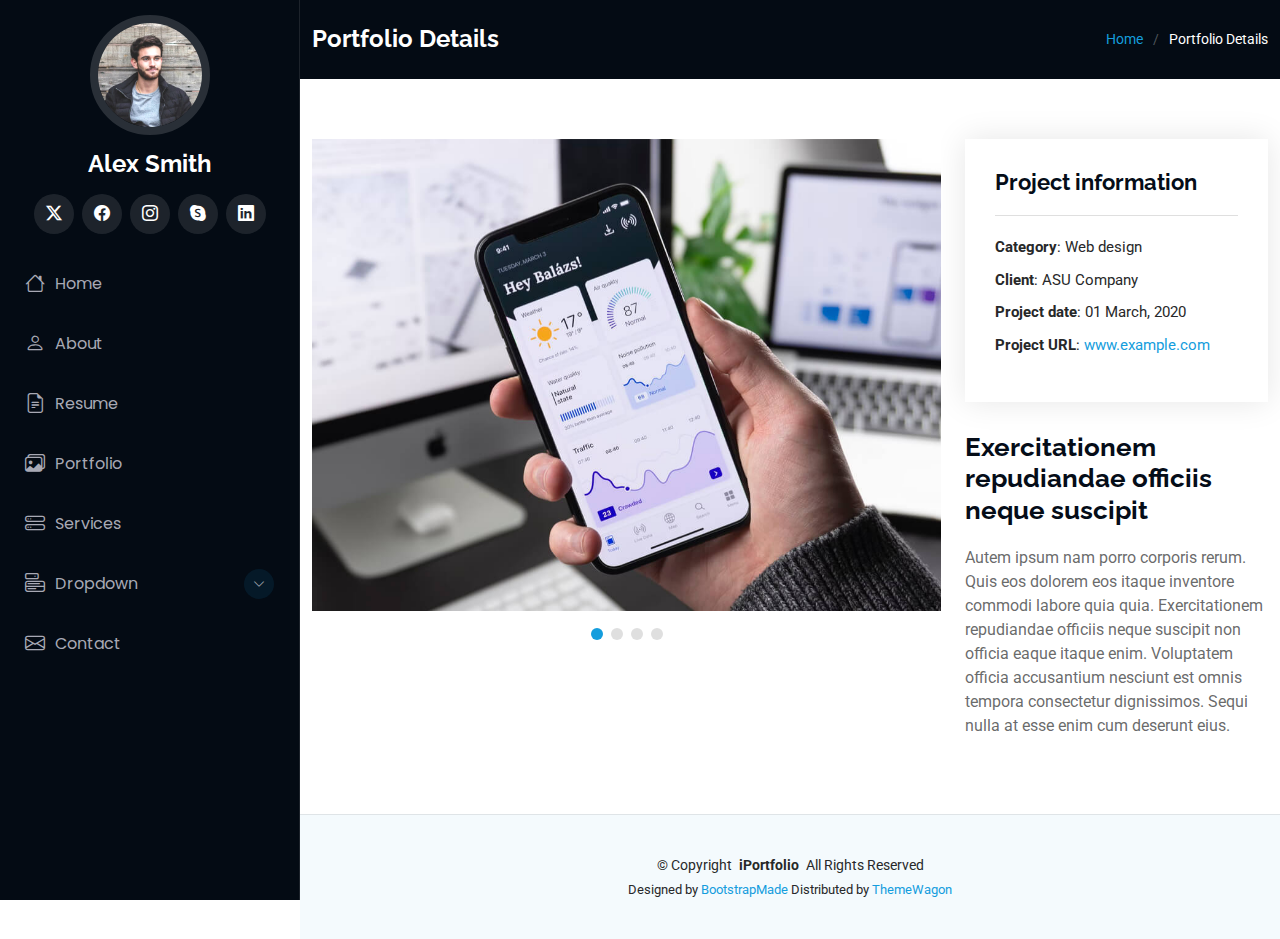
==== portfolio-details.html @ 2b2294ef "Webiste template" ====
<!DOCTYPE html>
<html lang="en">

<head>
  <meta charset="utf-8">
  <meta content="width=device-width, initial-scale=1.0" name="viewport">
  <title>Portfolio Details - iPortfolio Bootstrap Template</title>
  <meta content="" name="description">
  <meta content="" name="keywords">

  <!-- Favicons -->
  <link href="assets/img/favicon.png" rel="icon">
  <link href="assets/img/apple-touch-icon.png" rel="apple-touch-icon">

  <!-- Fonts -->
  <link href="https://fonts.googleapis.com" rel="preconnect">
  <link href="https://fonts.gstatic.com" rel="preconnect" crossorigin>
  <link href="https://fonts.googleapis.com/css2?family=Roboto:ital,wght@0,100;0,300;0,400;0,500;0,700;0,900;1,100;1,300;1,400;1,500;1,700;1,900&family=Poppins:ital,wght@0,100;0,200;0,300;0,400;0,500;0,600;0,700;0,800;0,900;1,100;1,200;1,300;1,400;1,500;1,600;1,700;1,800;1,900&family=Raleway:ital,wght@0,100;0,200;0,300;0,400;0,500;0,600;0,700;0,800;0,900;1,100;1,200;1,300;1,400;1,500;1,600;1,700;1,800;1,900&display=swap" rel="stylesheet">

  <!-- Vendor CSS Files -->
  <link href="assets/vendor/bootstrap/css/bootstrap.min.css" rel="stylesheet">
  <link href="assets/vendor/bootstrap-icons/bootstrap-icons.css" rel="stylesheet">
  <link href="assets/vendor/aos/aos.css" rel="stylesheet">
  <link href="assets/vendor/glightbox/css/glightbox.min.css" rel="stylesheet">
  <link href="assets/vendor/swiper/swiper-bundle.min.css" rel="stylesheet">

  <!-- Main CSS File -->
  <link href="assets/css/main.css" rel="stylesheet">

  <!-- =======================================================
  * Template Name: iPortfolio
  * Template URL: https://bootstrapmade.com/iportfolio-bootstrap-portfolio-websites-template/
  * Updated: Jun 29 2024 with Bootstrap v5.3.3
  * Author: BootstrapMade.com
  * License: https://bootstrapmade.com/license/
  ======================================================== -->
</head>

<body class="portfolio-details-page">

  <header id="header" class="header dark-background d-flex flex-column">
    <i class="header-toggle d-xl-none bi bi-list"></i>

    <div class="profile-img">
      <img src="assets/img/my-profile-img.jpg" alt="" class="img-fluid rounded-circle">
    </div>

    <a href="index.html" class="logo d-flex align-items-center justify-content-center">
      <!-- Uncomment the line below if you also wish to use an image logo -->
      <!-- <img src="assets/img/logo.png" alt=""> -->
      <h1 class="sitename">Alex Smith</h1>
    </a>

    <div class="social-links text-center">
      <a href="#" class="twitter"><i class="bi bi-twitter-x"></i></a>
      <a href="#" class="facebook"><i class="bi bi-facebook"></i></a>
      <a href="#" class="instagram"><i class="bi bi-instagram"></i></a>
      <a href="#" class="google-plus"><i class="bi bi-skype"></i></a>
      <a href="#" class="linkedin"><i class="bi bi-linkedin"></i></a>
    </div>

    <nav id="navmenu" class="navmenu">
      <ul>
        <li><a href="#hero"><i class="bi bi-house navicon"></i>Home</a></li>
        <li><a href="#about"><i class="bi bi-person navicon"></i> About</a></li>
        <li><a href="#resume"><i class="bi bi-file-earmark-text navicon"></i> Resume</a></li>
        <li><a href="#portfolio"><i class="bi bi-images navicon"></i> Portfolio</a></li>
        <li><a href="#services"><i class="bi bi-hdd-stack navicon"></i> Services</a></li>
        <li class="dropdown"><a href="#"><i class="bi bi-menu-button navicon"></i> <span>Dropdown</span> <i class="bi bi-chevron-down toggle-dropdown"></i></a>
          <ul>
            <li><a href="#">Dropdown 1</a></li>
            <li class="dropdown"><a href="#"><span>Deep Dropdown</span> <i class="bi bi-chevron-down toggle-dropdown"></i></a>
              <ul>
                <li><a href="#">Deep Dropdown 1</a></li>
                <li><a href="#">Deep Dropdown 2</a></li>
                <li><a href="#">Deep Dropdown 3</a></li>
                <li><a href="#">Deep Dropdown 4</a></li>
                <li><a href="#">Deep Dropdown 5</a></li>
              </ul>
            </li>
            <li><a href="#">Dropdown 2</a></li>
            <li><a href="#">Dropdown 3</a></li>
            <li><a href="#">Dropdown 4</a></li>
          </ul>
        </li>
        <li><a href="#contact"><i class="bi bi-envelope navicon"></i> Contact</a></li>
      </ul>
    </nav>

  </header>

  <main class="main">

    <!-- Page Title -->
    <div class="page-title dark-background">
      <div class="container d-lg-flex justify-content-between align-items-center">
        <h1 class="mb-2 mb-lg-0">Portfolio Details</h1>
        <nav class="breadcrumbs">
          <ol>
            <li><a href="index.html">Home</a></li>
            <li class="current">Portfolio Details</li>
          </ol>
        </nav>
      </div>
    </div><!-- End Page Title -->

    <!-- Portfolio Details Section -->
    <section id="portfolio-details" class="portfolio-details section">

      <div class="container" data-aos="fade-up" data-aos-delay="100">

        <div class="row gy-4">

          <div class="col-lg-8">
            <div class="portfolio-details-slider swiper init-swiper">

              <script type="application/json" class="swiper-config">
                {
                  "loop": true,
                  "speed": 600,
                  "autoplay": {
                    "delay": 5000
                  },
                  "slidesPerView": "auto",
                  "pagination": {
                    "el": ".swiper-pagination",
                    "type": "bullets",
                    "clickable": true
                  }
                }
              </script>

              <div class="swiper-wrapper align-items-center">

                <div class="swiper-slide">
                  <img src="assets/img/portfolio/app-1.jpg" alt="">
                </div>

                <div class="swiper-slide">
                  <img src="assets/img/portfolio/product-1.jpg" alt="">
                </div>

                <div class="swiper-slide">
                  <img src="assets/img/portfolio/branding-1.jpg" alt="">
                </div>

                <div class="swiper-slide">
                  <img src="assets/img/portfolio/books-1.jpg" alt="">
                </div>

              </div>
              <div class="swiper-pagination"></div>
            </div>
          </div>

          <div class="col-lg-4">
            <div class="portfolio-info" data-aos="fade-up" data-aos-delay="200">
              <h3>Project information</h3>
              <ul>
                <li><strong>Category</strong>: Web design</li>
                <li><strong>Client</strong>: ASU Company</li>
                <li><strong>Project date</strong>: 01 March, 2020</li>
                <li><strong>Project URL</strong>: <a href="#">www.example.com</a></li>
              </ul>
            </div>
            <div class="portfolio-description" data-aos="fade-up" data-aos-delay="300">
              <h2>Exercitationem repudiandae officiis neque suscipit</h2>
              <p>
                Autem ipsum nam porro corporis rerum. Quis eos dolorem eos itaque inventore commodi labore quia quia. Exercitationem repudiandae officiis neque suscipit non officia eaque itaque enim. Voluptatem officia accusantium nesciunt est omnis tempora consectetur dignissimos. Sequi nulla at esse enim cum deserunt eius.
              </p>
            </div>
          </div>

        </div>

      </div>

    </section><!-- /Portfolio Details Section -->

  </main>

  <footer id="footer" class="footer position-relative light-background">

    <div class="container">
      <div class="copyright text-center ">
        <p>© <span>Copyright</span> <strong class="px-1 sitename">iPortfolio</strong> <span>All Rights Reserved</span></p>
      </div>
      <div class="credits">
        <!-- All the links in the footer should remain intact. -->
        <!-- You can delete the links only if you've purchased the pro version. -->
        <!-- Licensing information: https://bootstrapmade.com/license/ -->
        <!-- Purchase the pro version with working PHP/AJAX contact form: [buy-url] -->
        Designed by <a href="https://bootstrapmade.com/">BootstrapMade</a> Distributed by <a href="https://themewagon.com">ThemeWagon</a>
      </div>
    </div>

  </footer>

  <!-- Scroll Top -->
  <a href="#" id="scroll-top" class="scroll-top d-flex align-items-center justify-content-center"><i class="bi bi-arrow-up-short"></i></a>

  <!-- Preloader -->
  <div id="preloader"></div>

  <!-- Vendor JS Files -->
  <script src="assets/vendor/bootstrap/js/bootstrap.bundle.min.js"></script>
  <script src="assets/vendor/php-email-form/validate.js"></script>
  <script src="assets/vendor/aos/aos.js"></script>
  <script src="assets/vendor/typed.js/typed.umd.js"></script>
  <script src="assets/vendor/purecounter/purecounter_vanilla.js"></script>
  <script src="assets/vendor/waypoints/noframework.waypoints.js"></script>
  <script src="assets/vendor/glightbox/js/glightbox.min.js"></script>
  <script src="assets/vendor/imagesloaded/imagesloaded.pkgd.min.js"></script>
  <script src="assets/vendor/isotope-layout/isotope.pkgd.min.js"></script>
  <script src="assets/vendor/swiper/swiper-bundle.min.js"></script>

  <!-- Main JS File -->
  <script src="assets/js/main.js"></script>

</body>

</html>
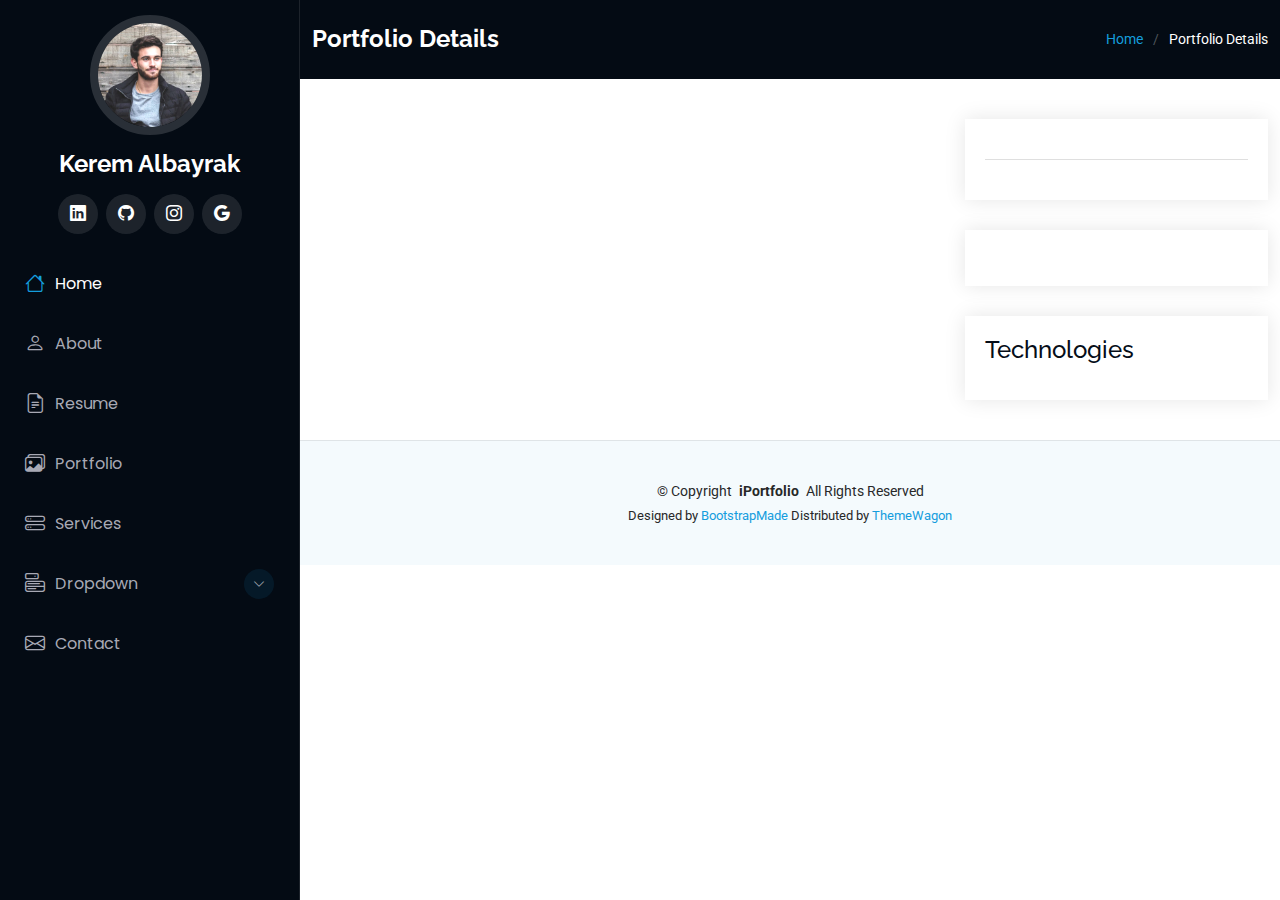
==== commit a3a9fed4: "Implement dynamic portfolio details fetching and update project data structure" ====
--- a/portfolio-details.html
+++ b/portfolio-details.html
@@ -1,222 +1,208 @@
 <!DOCTYPE html>
 <html lang="en">
-
-<head>
-  <meta charset="utf-8">
-  <meta content="width=device-width, initial-scale=1.0" name="viewport">
-  <title>Portfolio Details - iPortfolio Bootstrap Template</title>
-  <meta content="" name="description">
-  <meta content="" name="keywords">
-
-  <!-- Favicons -->
-  <link href="assets/img/favicon.png" rel="icon">
-  <link href="assets/img/apple-touch-icon.png" rel="apple-touch-icon">
-
-  <!-- Fonts -->
-  <link href="https://fonts.googleapis.com" rel="preconnect">
-  <link href="https://fonts.gstatic.com" rel="preconnect" crossorigin>
-  <link href="https://fonts.googleapis.com/css2?family=Roboto:ital,wght@0,100;0,300;0,400;0,500;0,700;0,900;1,100;1,300;1,400;1,500;1,700;1,900&family=Poppins:ital,wght@0,100;0,200;0,300;0,400;0,500;0,600;0,700;0,800;0,900;1,100;1,200;1,300;1,400;1,500;1,600;1,700;1,800;1,900&family=Raleway:ital,wght@0,100;0,200;0,300;0,400;0,500;0,600;0,700;0,800;0,900;1,100;1,200;1,300;1,400;1,500;1,600;1,700;1,800;1,900&display=swap" rel="stylesheet">
-
-  <!-- Vendor CSS Files -->
-  <link href="assets/vendor/bootstrap/css/bootstrap.min.css" rel="stylesheet">
-  <link href="assets/vendor/bootstrap-icons/bootstrap-icons.css" rel="stylesheet">
-  <link href="assets/vendor/aos/aos.css" rel="stylesheet">
-  <link href="assets/vendor/glightbox/css/glightbox.min.css" rel="stylesheet">
-  <link href="assets/vendor/swiper/swiper-bundle.min.css" rel="stylesheet">
-
-  <!-- Main CSS File -->
-  <link href="assets/css/main.css" rel="stylesheet">
-
-  <!-- =======================================================
+  <head>
+    <meta charset="utf-8" />
+    <meta content="width=device-width, initial-scale=1.0" name="viewport" />
+    <title>Portfolio Details - iPortfolio Bootstrap Template</title>
+    <meta content="" name="description" />
+    <meta content="" name="keywords" />
+
+    <!-- Favicons -->
+    <link href="assets/img/favicon.png" rel="icon" />
+    <link href="assets/img/apple-touch-icon.png" rel="apple-touch-icon" />
+
+    <!-- Fonts -->
+    <link href="https://fonts.googleapis.com" rel="preconnect" />
+    <link href="https://fonts.gstatic.com" rel="preconnect" crossorigin />
+    <link
+      href="https://fonts.googleapis.com/css2?family=Roboto:ital,wght@0,100;0,300;0,400;0,500;0,700;0,900;1,100;1,300;1,400;1,500;1,700;1,900&family=Poppins:ital,wght@0,100;0,200;0,300;0,400;0,500;0,600;0,700;0,800;0,900;1,100;1,200;1,300;1,400;1,500;1,600;1,700;1,800;1,900&family=Raleway:ital,wght@0,100;0,200;0,300;0,400;0,500;0,600;0,700;0,800;0,900;1,100;1,200;1,300;1,400;1,500;1,600;1,700;1,800;1,900&display=swap"
+      rel="stylesheet"
+    />
+
+    <!-- Vendor CSS Files -->
+    <link href="assets/vendor/bootstrap/css/bootstrap.min.css" rel="stylesheet" />
+    <link href="assets/vendor/bootstrap-icons/bootstrap-icons.css" rel="stylesheet" />
+    <link href="assets/vendor/aos/aos.css" rel="stylesheet" />
+    <link href="assets/vendor/glightbox/css/glightbox.min.css" rel="stylesheet" />
+    <link href="assets/vendor/swiper/swiper-bundle.min.css" rel="stylesheet" />
+
+    <!-- Main CSS File -->
+    <link href="assets/css/main.css" rel="stylesheet" />
+
+    <!-- =======================================================
   * Template Name: iPortfolio
   * Template URL: https://bootstrapmade.com/iportfolio-bootstrap-portfolio-websites-template/
   * Updated: Jun 29 2024 with Bootstrap v5.3.3
   * Author: BootstrapMade.com
   * License: https://bootstrapmade.com/license/
   ======================================================== -->
-</head>
-
-<body class="portfolio-details-page">
-
-  <header id="header" class="header dark-background d-flex flex-column">
-    <i class="header-toggle d-xl-none bi bi-list"></i>
-
-    <div class="profile-img">
-      <img src="assets/img/my-profile-img.jpg" alt="" class="img-fluid rounded-circle">
-    </div>
-
-    <a href="index.html" class="logo d-flex align-items-center justify-content-center">
-      <!-- Uncomment the line below if you also wish to use an image logo -->
-      <!-- <img src="assets/img/logo.png" alt=""> -->
-      <h1 class="sitename">Alex Smith</h1>
-    </a>
-
-    <div class="social-links text-center">
-      <a href="#" class="twitter"><i class="bi bi-twitter-x"></i></a>
-      <a href="#" class="facebook"><i class="bi bi-facebook"></i></a>
-      <a href="#" class="instagram"><i class="bi bi-instagram"></i></a>
-      <a href="#" class="google-plus"><i class="bi bi-skype"></i></a>
-      <a href="#" class="linkedin"><i class="bi bi-linkedin"></i></a>
-    </div>
-
-    <nav id="navmenu" class="navmenu">
-      <ul>
-        <li><a href="#hero"><i class="bi bi-house navicon"></i>Home</a></li>
-        <li><a href="#about"><i class="bi bi-person navicon"></i> About</a></li>
-        <li><a href="#resume"><i class="bi bi-file-earmark-text navicon"></i> Resume</a></li>
-        <li><a href="#portfolio"><i class="bi bi-images navicon"></i> Portfolio</a></li>
-        <li><a href="#services"><i class="bi bi-hdd-stack navicon"></i> Services</a></li>
-        <li class="dropdown"><a href="#"><i class="bi bi-menu-button navicon"></i> <span>Dropdown</span> <i class="bi bi-chevron-down toggle-dropdown"></i></a>
-          <ul>
-            <li><a href="#">Dropdown 1</a></li>
-            <li class="dropdown"><a href="#"><span>Deep Dropdown</span> <i class="bi bi-chevron-down toggle-dropdown"></i></a>
-              <ul>
-                <li><a href="#">Deep Dropdown 1</a></li>
-                <li><a href="#">Deep Dropdown 2</a></li>
-                <li><a href="#">Deep Dropdown 3</a></li>
-                <li><a href="#">Deep Dropdown 4</a></li>
-                <li><a href="#">Deep Dropdown 5</a></li>
-              </ul>
-            </li>
-            <li><a href="#">Dropdown 2</a></li>
-            <li><a href="#">Dropdown 3</a></li>
-            <li><a href="#">Dropdown 4</a></li>
-          </ul>
-        </li>
-        <li><a href="#contact"><i class="bi bi-envelope navicon"></i> Contact</a></li>
-      </ul>
-    </nav>
-
-  </header>
-
-  <main class="main">
-
-    <!-- Page Title -->
-    <div class="page-title dark-background">
-      <div class="container d-lg-flex justify-content-between align-items-center">
-        <h1 class="mb-2 mb-lg-0">Portfolio Details</h1>
-        <nav class="breadcrumbs">
-          <ol>
-            <li><a href="index.html">Home</a></li>
-            <li class="current">Portfolio Details</li>
-          </ol>
-        </nav>
-      </div>
-    </div><!-- End Page Title -->
-
-    <!-- Portfolio Details Section -->
-    <section id="portfolio-details" class="portfolio-details section">
-
-      <div class="container" data-aos="fade-up" data-aos-delay="100">
-
-        <div class="row gy-4">
-
-          <div class="col-lg-8">
-            <div class="portfolio-details-slider swiper init-swiper">
-
-              <script type="application/json" class="swiper-config">
-                {
-                  "loop": true,
-                  "speed": 600,
-                  "autoplay": {
-                    "delay": 5000
-                  },
-                  "slidesPerView": "auto",
-                  "pagination": {
-                    "el": ".swiper-pagination",
-                    "type": "bullets",
-                    "clickable": true
+  </head>
+
+  <body class="portfolio-details-page">
+    <header id="header" class="header dark-background d-flex flex-column">
+      <i class="header-toggle d-xl-none bi bi-list"></i>
+
+      <div class="profile-img">
+        <img src="assets/img/my-profile-img.jpg" alt="" class="img-fluid rounded-circle" />
+      </div>
+
+      <a href="index.html" class="logo d-flex align-items-center justify-content-center">
+        <!-- Uncomment the line below if you also wish to use an image logo -->
+        <!-- <img src="assets/img/logo.png" alt=""> -->
+        <h1 class="sitename">Kerem Albayrak</h1>
+      </a>
+
+      <div class="social-links text-center">
+        <a href="https://www.linkedin.com/kerem-albayrak-me/" class="linkedin"><i class="bi bi-linkedin"></i></a>
+        <a href="https://www.github.com/kerem-alba" class="github"><i class="bi bi-github"></i></a>
+        <a href="https://www.instagram.com/keremasdfghjk/" class="instagram"><i class="bi bi-instagram"></i></a>
+        <a href="mailto:c.kerem.albayrak@gmail.com" class="gmail"><i class="bi bi-google"></i></a>
+      </div>
+
+      <nav id="navmenu" class="navmenu">
+        <ul>
+          <li>
+            <a href="index.html#hero" class="active"><i class="bi bi-house navicon"></i>Home</a>
+          </li>
+          <li>
+            <a href="index.html#about"><i class="bi bi-person navicon"></i> About</a>
+          </li>
+          <li>
+            <a href="index.html#resume"><i class="bi bi-file-earmark-text navicon"></i> Resume</a>
+          </li>
+          <li>
+            <a href="index.html#portfolio"><i class="bi bi-images navicon"></i> Portfolio</a>
+          </li>
+          <li>
+            <a href="index.html#services"><i class="bi bi-hdd-stack navicon"></i> Services</a>
+          </li>
+          <li class="dropdown">
+            <a href="#"><i class="bi bi-menu-button navicon"></i> <span>Dropdown</span> <i class="bi bi-chevron-down toggle-dropdown"></i></a>
+            <ul>
+              <li><a href="#">Dropdown 1</a></li>
+              <li class="dropdown">
+                <a href="#"><span>Deep Dropdown</span> <i class="bi bi-chevron-down toggle-dropdown"></i></a>
+                <ul>
+                  <li><a href="#">Deep Dropdown 1</a></li>
+                  <li><a href="#">Deep Dropdown 2</a></li>
+                  <li><a href="#">Deep Dropdown 3</a></li>
+                  <li><a href="#">Deep Dropdown 4</a></li>
+                  <li><a href="#">Deep Dropdown 5</a></li>
+                </ul>
+              </li>
+              <li><a href="#">Dropdown 2</a></li>
+              <li><a href="#">Dropdown 3</a></li>
+              <li><a href="#">Dropdown 4</a></li>
+            </ul>
+          </li>
+          <li>
+            <a href="#contact"><i class="bi bi-envelope navicon"></i> Contact</a>
+          </li>
+        </ul>
+      </nav>
+    </header>
+
+    <main class="main">
+      <!-- Page Title -->
+      <div class="page-title dark-background">
+        <div class="container d-lg-flex justify-content-between align-items-center">
+          <h1 class="mb-2 mb-lg-0">Portfolio Details</h1>
+          <nav class="breadcrumbs">
+            <ol>
+              <li><a href="index.html">Home</a></li>
+              <li class="current">Portfolio Details</li>
+            </ol>
+          </nav>
+        </div>
+      </div>
+      <!-- End Page Title -->
+
+      <!-- Portfolio Details Section -->
+      <section id="portfolio-details" class="portfolio-details section">
+        <div class="container" data-aos="fade-up" data-aos-delay="100">
+          <div class="row gy-4">
+            <div class="col-lg-8">
+              <div class="portfolio-details-slider swiper init-swiper">
+                <script type="application/json" class="swiper-config">
+                  {
+                    "loop": true,
+                    "speed": 600,
+                    "autoplay": {
+                      "delay": 3000
+                    },
+                    "slidesPerView": "2",
+                    "slidesPerGroup": 2,
+                    "spaceBetween": 20,
+                    "pagination": {
+                      "el": ".swiper-pagination",
+                      "type": "bullets",
+                      "clickable": true
+                    }
                   }
-                }
-              </script>
-
-              <div class="swiper-wrapper align-items-center">
-
-                <div class="swiper-slide">
-                  <img src="assets/img/portfolio/app-1.jpg" alt="">
-                </div>
-
-                <div class="swiper-slide">
-                  <img src="assets/img/portfolio/product-1.jpg" alt="">
-                </div>
-
-                <div class="swiper-slide">
-                  <img src="assets/img/portfolio/branding-1.jpg" alt="">
-                </div>
-
-                <div class="swiper-slide">
-                  <img src="assets/img/portfolio/books-1.jpg" alt="">
-                </div>
-
-              </div>
-              <div class="swiper-pagination"></div>
+                </script>
+                <div class="swiper-wrapper align-items-center" id="gallery"></div>
+                <div class="swiper-pagination"></div>
+              </div>
+            </div>
+
+            <div class="col-lg-4">
+              <div class="portfolio-info" data-aos="fade-up" data-aos-delay="200">
+                <h3 id="project-title"></h3>
+                <ul id="project-info">
+                  <!-- Dinamik liste öğeleri buraya eklenecek -->
+                </ul>
+              </div>
+              <div class="portfolio-description" data-aos="fade-up" data-aos-delay="300">
+                <p id="project-description"></p>
+              </div>
+              <div class="portfolio-technologies" data-aos="fade-up" data-aos-delay="400">
+                <h4>Technologies</h4>
+                <table id="project-technologies" style="width: 100%; border-collapse: collapse">
+                  <!-- Dinamik satırlar buraya eklenecek -->
+                </table>
+              </div>
             </div>
           </div>
-
-          <div class="col-lg-4">
-            <div class="portfolio-info" data-aos="fade-up" data-aos-delay="200">
-              <h3>Project information</h3>
-              <ul>
-                <li><strong>Category</strong>: Web design</li>
-                <li><strong>Client</strong>: ASU Company</li>
-                <li><strong>Project date</strong>: 01 March, 2020</li>
-                <li><strong>Project URL</strong>: <a href="#">www.example.com</a></li>
-              </ul>
-            </div>
-            <div class="portfolio-description" data-aos="fade-up" data-aos-delay="300">
-              <h2>Exercitationem repudiandae officiis neque suscipit</h2>
-              <p>
-                Autem ipsum nam porro corporis rerum. Quis eos dolorem eos itaque inventore commodi labore quia quia. Exercitationem repudiandae officiis neque suscipit non officia eaque itaque enim. Voluptatem officia accusantium nesciunt est omnis tempora consectetur dignissimos. Sequi nulla at esse enim cum deserunt eius.
-              </p>
-            </div>
-          </div>
-
-        </div>
-
-      </div>
-
-    </section><!-- /Portfolio Details Section -->
-
-  </main>
-
-  <footer id="footer" class="footer position-relative light-background">
-
-    <div class="container">
-      <div class="copyright text-center ">
-        <p>© <span>Copyright</span> <strong class="px-1 sitename">iPortfolio</strong> <span>All Rights Reserved</span></p>
-      </div>
-      <div class="credits">
-        <!-- All the links in the footer should remain intact. -->
-        <!-- You can delete the links only if you've purchased the pro version. -->
-        <!-- Licensing information: https://bootstrapmade.com/license/ -->
-        <!-- Purchase the pro version with working PHP/AJAX contact form: [buy-url] -->
-        Designed by <a href="https://bootstrapmade.com/">BootstrapMade</a> Distributed by <a href="https://themewagon.com">ThemeWagon</a>
-      </div>
-    </div>
-
-  </footer>
-
-  <!-- Scroll Top -->
-  <a href="#" id="scroll-top" class="scroll-top d-flex align-items-center justify-content-center"><i class="bi bi-arrow-up-short"></i></a>
-
-  <!-- Preloader -->
-  <div id="preloader"></div>
-
-  <!-- Vendor JS Files -->
-  <script src="assets/vendor/bootstrap/js/bootstrap.bundle.min.js"></script>
-  <script src="assets/vendor/php-email-form/validate.js"></script>
-  <script src="assets/vendor/aos/aos.js"></script>
-  <script src="assets/vendor/typed.js/typed.umd.js"></script>
-  <script src="assets/vendor/purecounter/purecounter_vanilla.js"></script>
-  <script src="assets/vendor/waypoints/noframework.waypoints.js"></script>
-  <script src="assets/vendor/glightbox/js/glightbox.min.js"></script>
-  <script src="assets/vendor/imagesloaded/imagesloaded.pkgd.min.js"></script>
-  <script src="assets/vendor/isotope-layout/isotope.pkgd.min.js"></script>
-  <script src="assets/vendor/swiper/swiper-bundle.min.js"></script>
-
-  <!-- Main JS File -->
-  <script src="assets/js/main.js"></script>
-
-</body>
-
-</html>+        </div>
+      </section>
+      <!-- /Portfolio Details Section -->
+    </main>
+
+    <footer id="footer" class="footer position-relative light-background">
+      <div class="container">
+        <div class="copyright text-center">
+          <p>© <span>Copyright</span> <strong class="px-1 sitename">iPortfolio</strong> <span>All Rights Reserved</span></p>
+        </div>
+        <div class="credits">
+          <!-- All the links in the footer should remain intact. -->
+          <!-- You can delete the links only if you've purchased the pro version. -->
+          <!-- Licensing information: https://bootstrapmade.com/license/ -->
+          <!-- Purchase the pro version with working PHP/AJAX contact form: [buy-url] -->
+          Designed by <a href="https://bootstrapmade.com/">BootstrapMade</a> Distributed by <a href="https://themewagon.com">ThemeWagon</a>
+        </div>
+      </div>
+    </footer>
+
+    <!-- Scroll Top -->
+    <a href="#" id="scroll-top" class="scroll-top d-flex align-items-center justify-content-center"><i class="bi bi-arrow-up-short"></i></a>
+
+    <!-- Preloader -->
+    <div id="preloader"></div>
+
+    <!-- Vendor JS Files -->
+    <script src="assets/vendor/bootstrap/js/bootstrap.bundle.min.js"></script>
+    <script src="assets/vendor/php-email-form/validate.js"></script>
+    <script src="assets/vendor/aos/aos.js"></script>
+    <script src="assets/vendor/typed.js/typed.umd.js"></script>
+    <script src="assets/vendor/purecounter/purecounter_vanilla.js"></script>
+    <script src="assets/vendor/waypoints/noframework.waypoints.js"></script>
+    <script src="assets/vendor/glightbox/js/glightbox.min.js"></script>
+    <script src="assets/vendor/imagesloaded/imagesloaded.pkgd.min.js"></script>
+    <script src="assets/vendor/isotope-layout/isotope.pkgd.min.js"></script>
+    <script src="assets/vendor/swiper/swiper-bundle.min.js"></script>
+
+    <!-- Main JS File -->
+    <script src="assets/js/main.js"></script>
+    <script src="assets/js/portfolio-details.js"></script>
+  </body>
+</html>
--- a/assets/css/main.css
+++ b/assets/css/main.css
@@ -12,13 +12,14 @@
 --------------------------------------------------------------*/
 /* Fonts */
 :root {
-  --default-font: "Roboto",  system-ui, -apple-system, "Segoe UI", Roboto, "Helvetica Neue", Arial, "Noto Sans", "Liberation Sans", sans-serif, "Apple Color Emoji", "Segoe UI Emoji", "Segoe UI Symbol", "Noto Color Emoji";
-  --heading-font: "Raleway",  sans-serif;
-  --nav-font: "Poppins",  sans-serif;
+  --default-font: "Roboto", system-ui, -apple-system, "Segoe UI", Roboto, "Helvetica Neue", Arial, "Noto Sans", "Liberation Sans", sans-serif,
+    "Apple Color Emoji", "Segoe UI Emoji", "Segoe UI Symbol", "Noto Color Emoji";
+  --heading-font: "Raleway", sans-serif;
+  --nav-font: "Poppins", sans-serif;
 }
 
 /* Global Colors - The following color variables are used throughout the website. Updating them here will change the color scheme of the entire website */
-:root { 
+:root {
   --background-color: #ffffff; /* Background color for the entire website, including individual sections */
   --default-color: #272829; /* Default color used for the majority of the text content across the entire website */
   --heading-color: #050d18; /* Color for headings, subheadings and title throughout the website */
@@ -29,7 +30,7 @@
 
 /* Nav Menu Colors - The following color variables are used specifically for the navigation menu. They are separate from the global colors to allow for more customization options */
 :root {
-  --nav-color: #a8a9b4;  /* The default color of the main navmenu links */
+  --nav-color: #a8a9b4; /* The default color of the main navmenu links */
   --nav-hover-color: #ffffff; /* Applied to main navmenu links when they are hovered over or active */
   --nav-mobile-background-color: #040b14; /* Used as the background color for mobile navigation menu */
   --nav-dropdown-background-color: #040b14; /* Used as the background color for dropdown items that appear when hovering over primary navigation items */
@@ -206,9 +207,8 @@
 }
 
 @media (min-width: 1200px) {
-
-  .header~main,
-  .header~#footer {
+  .header ~ main,
+  .header ~ #footer {
     margin-left: 300px;
   }
 }
@@ -356,7 +356,7 @@
   background-color: rgba(33, 37, 41, 0.1);
 }
 
-.navmenu .dropdown>.dropdown-active {
+.navmenu .dropdown > .dropdown-active {
   display: block;
   background-color: rgba(33, 37, 41, 0.03);
 }
@@ -486,11 +486,11 @@
   font-weight: 400;
 }
 
-.page-title .breadcrumbs ol li+li {
+.page-title .breadcrumbs ol li + li {
   padding-left: 10px;
 }
 
-.page-title .breadcrumbs ol li+li::before {
+.page-title .breadcrumbs ol li + li::before {
   content: "/";
   display: inline-block;
   padding-right: 10px;
@@ -504,7 +504,7 @@
 .section {
   color: var(--default-color);
   background-color: var(--background-color);
-  padding: 60px 0;
+  padding: 40px 0;
   overflow: clip;
 }
 
@@ -544,9 +544,9 @@
 --------------------------------------------------------------*/
 .hero {
   width: 100%;
-  min-height: 100vh;
+  min-height: 60vh;
   position: relative;
-  padding: 80px 0;
+  padding: 50px 0;
   display: flex;
   align-items: center;
   justify-content: center;
@@ -648,85 +648,114 @@
   line-height: 0;
 }
 
-/*--------------------------------------------------------------
-# Stats Section
---------------------------------------------------------------*/
-.stats .stats-item {
-  padding: 30px;
-  width: 100%;
-}
-
-.stats .stats-item i {
-  color: var(--accent-color);
-  display: block;
-  font-size: 44px;
-  float: left;
-  line-height: 0;
-}
-
-.stats .stats-item .purecounter {
-  color: var(--heading-color);
-  font-size: 48px;
-  line-height: 40px;
-  display: block;
-  font-weight: 700;
-  margin-left: 60px;
-}
-
-.stats .stats-item p {
-  color: color-mix(in srgb, var(--default-color), transparent 40%);
-  padding: 15px 0 0 0;
-  margin: 0 0 0 60px;
-  font-family: var(--heading-font);
+.about-img-container {
+  margin-right: 40px;
+}
+
+.about-img {
+  max-width: 100%;
+  height: auto;
+}
+
+/*--------------------------------------------------------------
+# Skills Section
+--------------------------------------------------------------*/
+.skills {
+  margin-bottom: -80px;
+}
+
+.skills-wrapper {
+  display: flex;
+  gap: 20px;
+  flex-wrap: wrap;
+}
+
+.skills-column {
+  flex: 1;
+  min-width: 200px;
+}
+
+.skills-category {
+  margin-bottom: 20px;
+}
+
+.skills-category h4 {
+  font-size: 18px;
+  font-weight: bold;
+  margin-bottom: 10px;
+  text-align: left;
+}
+
+.skills-icons {
+  display: flex;
+  gap: 15px;
+  overflow-x: auto;
+  padding-bottom: 10px;
+  scroll-behavior: smooth;
+  cursor: grab;
+}
+
+.skills-icons:active {
+  cursor: grabbing;
+}
+
+.skill-item {
+  text-align: center;
+  flex-shrink: 0;
+  width: 80px;
+}
+
+.skill-item img {
+  width: 50px;
+  height: 50px;
+}
+
+.skill-item p {
+  margin-top: 5px;
   font-size: 14px;
 }
 
-/*--------------------------------------------------------------
-# Skills Section
---------------------------------------------------------------*/
-.skills .progress {
-  height: 60px;
-  display: block;
-  background: none;
-  border-radius: 0;
-}
-
-.skills .progress .skill {
-  color: var(--heading-color);
-  padding: 0;
-  margin: 0 0 6px 0;
-  text-transform: uppercase;
-  display: block;
-  font-weight: 600;
-  font-family: var(--heading-font);
-}
-
-.skills .progress .skill .val {
-  float: right;
-  font-style: normal;
-}
-
-.skills .progress-bar-wrap {
-  background: color-mix(in srgb, var(--default-color), transparent 90%);
-  height: 10px;
-}
-
-.skills .progress-bar {
-  width: 1px;
-  height: 10px;
-  transition: 0.9s;
-  background-color: var(--accent-color);
+@media screen and (min-width: 992px) {
+  .skills-column:first-child {
+    flex: 3; /* Sol kolon */
+  }
+
+  .skills-column:last-child {
+    flex: 2; /* Sağ kolon */
+  }
+}
+
+@media screen and (max-width: 768px) {
+  .skills-wrapper {
+    flex-direction: column;
+  }
+
+  .skills-column {
+    width: 100%;
+  }
 }
 
 /*--------------------------------------------------------------
 # Resume Section
 --------------------------------------------------------------*/
+.resume {
+  margin-bottom: -20px;
+}
+
 .resume .resume-title {
   color: var(--heading-color);
   font-size: 26px;
   font-weight: 700;
   margin-top: 20px;
   margin-bottom: 20px;
+}
+
+.resume .resume-subtitle {
+  color: var(--heading-color);
+  font-size: 18px;
+  font-weight: 700;
+  margin-bottom: 20px;
+  margin-top: -15px;
 }
 
 .resume .resume-item {
@@ -759,6 +788,17 @@
 
 .resume .resume-item ul li {
   padding-bottom: 10px;
+}
+
+.resume .resume-item .courses li {
+  margin-left: 40px;
+  margin-bottom: -10px;
+}
+
+.resume .resume-item .course-content {
+  padding-left: 20px;
+  padding-right: 25px;
+  text-align: justify;
 }
 
 .resume .resume-item:last-child {
@@ -827,6 +867,10 @@
 
 .portfolio .portfolio-content img {
   transition: 0.3s;
+  height: 380px;
+  width: 100%;
+  object-fit: cover;
+  object-position: top;
 }
 
 .portfolio .portfolio-content .portfolio-info {
@@ -835,7 +879,7 @@
   inset: 0;
   z-index: 3;
   transition: all ease-in-out 0.3s;
-  background: rgba(0, 0, 0, 0.6);
+  background: rgba(0, 0, 0, 0.8);
   padding: 15px;
 }
 
@@ -1104,8 +1148,8 @@
   }
 }
 
-.contact .php-email-form input[type=text],
-.contact .php-email-form input[type=email],
+.contact .php-email-form input[type="text"],
+.contact .php-email-form input[type="email"],
 .contact .php-email-form textarea {
   font-size: 14px;
   padding: 10px 15px;
@@ -1116,19 +1160,19 @@
   border-color: color-mix(in srgb, var(--default-color), transparent 80%);
 }
 
-.contact .php-email-form input[type=text]:focus,
-.contact .php-email-form input[type=email]:focus,
+.contact .php-email-form input[type="text"]:focus,
+.contact .php-email-form input[type="email"]:focus,
 .contact .php-email-form textarea:focus {
   border-color: var(--accent-color);
 }
 
-.contact .php-email-form input[type=text]::placeholder,
-.contact .php-email-form input[type=email]::placeholder,
+.contact .php-email-form input[type="text"]::placeholder,
+.contact .php-email-form input[type="email"]::placeholder,
 .contact .php-email-form textarea::placeholder {
   color: color-mix(in srgb, var(--default-color), transparent 70%);
 }
 
-.contact .php-email-form button[type=submit] {
+.contact .php-email-form button[type="submit"] {
   color: var(--contrast-color);
   background: var(--accent-color);
   border: 0;
@@ -1137,7 +1181,7 @@
   border-radius: 50px;
 }
 
-.contact .php-email-form button[type=submit]:hover {
+.contact .php-email-form button[type="submit"]:hover {
   background: color-mix(in srgb, var(--accent-color), transparent 25%);
 }
 
@@ -1165,8 +1209,8 @@
 }
 
 .portfolio-details .portfolio-info {
-  padding: 30px;
-  box-shadow: 0px 0 30px rgba(0, 0, 0, 0.1);
+  padding: 20px;
+  box-shadow: 0px 0 20px rgba(0, 0, 0, 0.1);
 }
 
 .portfolio-details .portfolio-info h3 {
@@ -1183,12 +1227,14 @@
   font-size: 15px;
 }
 
-.portfolio-details .portfolio-info ul li+li {
+.portfolio-details .portfolio-info ul li + li {
   margin-top: 10px;
 }
 
 .portfolio-details .portfolio-description {
-  padding-top: 30px;
+  padding: 20px;
+  margin-top: 30px;
+  box-shadow: 0px 0 20px rgba(0, 0, 0, 0.1);
 }
 
 .portfolio-details .portfolio-description h2 {
@@ -1272,4 +1318,56 @@
 --------------------------------------------------------------*/
 .starter-section {
   /* Add your styles here */
-}+}
+
+#project-info {
+  list-style-type: disc;
+  margin-left: 20px;
+}
+
+#project-description {
+  text-align: justify;
+}
+
+.swiper-slide {
+  display: flex;
+  flex-direction: column;
+  align-items: flex-end;
+}
+
+.swiper-slide img {
+  width: 100%;
+  height: auto;
+  object-fit: contain;
+}
+
+.swiper-slide p {
+  text-align: justify;
+  margin-top: 20px;
+  line-height: 1.5;
+  max-width: 100%;
+  overflow-y: auto;
+  height: calc(30px + 6em);
+}
+
+.portfolio-technologies {
+  margin-top: 30px;
+  padding: 20px;
+
+  box-shadow: 0px 0 20px rgba(0, 0, 0, 0.1);
+}
+.portfolio-technologies table {
+  width: 100%;
+  border-collapse: collapse;
+  margin-top: 15px;
+}
+
+.portfolio-technologies table td {
+  text-align: left;
+  padding: 8px;
+  border-bottom: 1px solid #ddd;
+}
+
+.portfolio-technologies table td:first-child {
+  font-weight: bold;
+}
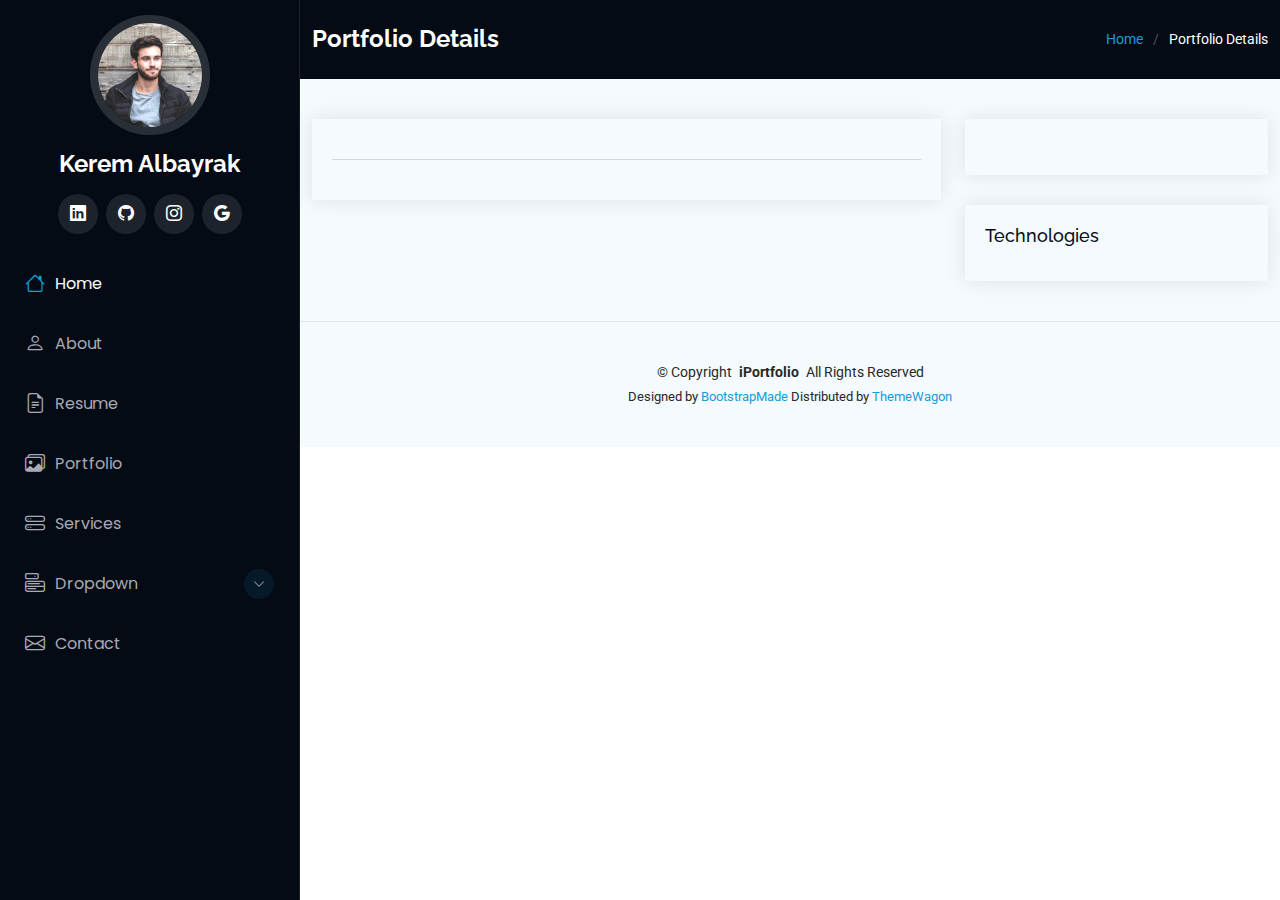
==== commit aa355a23: "Enhance portfolio details layout and functionality; add dynamic swiper configuration and improve sty" ====
--- a/portfolio-details.html
+++ b/portfolio-details.html
@@ -118,10 +118,14 @@
       <!-- End Page Title -->
 
       <!-- Portfolio Details Section -->
-      <section id="portfolio-details" class="portfolio-details section">
+      <section id="portfolio-details" class="portfolio-details section light-background">
         <div class="container" data-aos="fade-up" data-aos-delay="100">
           <div class="row gy-4">
             <div class="col-lg-8">
+              <div class="portfolio-description" data-aos="fade-up" data-aos-delay="100">
+                <h3 id="project-title"></h3>
+                <p id="project-description"></p>
+              </div>
               <div class="portfolio-details-slider swiper init-swiper">
                 <script type="application/json" class="swiper-config">
                   {
@@ -137,7 +141,9 @@
                       "el": ".swiper-pagination",
                       "type": "bullets",
                       "clickable": true
-                    }
+                    },
+                    "observer": true,
+                    "observeParents": true
                   }
                 </script>
                 <div class="swiper-wrapper align-items-center" id="gallery"></div>
@@ -147,13 +153,9 @@
 
             <div class="col-lg-4">
               <div class="portfolio-info" data-aos="fade-up" data-aos-delay="200">
-                <h3 id="project-title"></h3>
                 <ul id="project-info">
                   <!-- Dinamik liste öğeleri buraya eklenecek -->
                 </ul>
-              </div>
-              <div class="portfolio-description" data-aos="fade-up" data-aos-delay="300">
-                <p id="project-description"></p>
               </div>
               <div class="portfolio-technologies" data-aos="fade-up" data-aos-delay="400">
                 <h4>Technologies</h4>
--- a/assets/css/main.css
+++ b/assets/css/main.css
@@ -1,16 +1,3 @@
-/**
-* Template Name: iPortfolio
-* Template URL: https://bootstrapmade.com/iportfolio-bootstrap-portfolio-websites-template/
-* Updated: Jun 29 2024 with Bootstrap v5.3.3
-* Author: BootstrapMade.com
-* License: https://bootstrapmade.com/license/
-*/
-
-/*--------------------------------------------------------------
-# Font & Color Variables
-# Help: https://bootstrapmade.com/color-system/
---------------------------------------------------------------*/
-/* Fonts */
 :root {
   --default-font: "Roboto", system-ui, -apple-system, "Segoe UI", Roboto, "Helvetica Neue", Arial, "Noto Sans", "Liberation Sans", sans-serif,
     "Apple Color Emoji", "Segoe UI Emoji", "Segoe UI Symbol", "Noto Color Emoji";
@@ -86,58 +73,6 @@
 h6 {
   color: var(--heading-color);
   font-family: var(--heading-font);
-}
-
-/* PHP Email Form Messages
-------------------------------*/
-.php-email-form .error-message {
-  display: none;
-  background: #df1529;
-  color: #ffffff;
-  text-align: left;
-  padding: 15px;
-  margin-bottom: 24px;
-  font-weight: 600;
-}
-
-.php-email-form .sent-message {
-  display: none;
-  color: #ffffff;
-  background: #059652;
-  text-align: center;
-  padding: 15px;
-  margin-bottom: 24px;
-  font-weight: 600;
-}
-
-.php-email-form .loading {
-  display: none;
-  background: var(--surface-color);
-  text-align: center;
-  padding: 15px;
-  margin-bottom: 24px;
-}
-
-.php-email-form .loading:before {
-  content: "";
-  display: inline-block;
-  border-radius: 50%;
-  width: 24px;
-  height: 24px;
-  margin: 0 10px -6px 0;
-  border: 3px solid var(--accent-color);
-  border-top-color: var(--surface-color);
-  animation: php-email-form-loading 1s linear infinite;
-}
-
-@keyframes php-email-form-loading {
-  0% {
-    transform: rotate(0deg);
-  }
-
-  100% {
-    transform: rotate(360deg);
-  }
 }
 
 /*--------------------------------------------------------------
@@ -260,7 +195,7 @@
 
 .navmenu ul {
   list-style: none;
-  padding: 0 0 20px 0;
+  padding: 0 0 10px 0;
   margin: 0;
 }
 
@@ -512,7 +447,7 @@
 # Global Section Titles
 --------------------------------------------------------------*/
 .section-title {
-  padding-bottom: 60px;
+  padding-bottom: 30px;
   position: relative;
 }
 
@@ -537,6 +472,7 @@
 
 .section-title p {
   margin-bottom: 0;
+  padding: 5px;
 }
 
 /*--------------------------------------------------------------
@@ -626,6 +562,10 @@
   font-size: 24px;
 }
 
+.about .container p {
+  text-align: justify;
+}
+
 .about .content ul {
   list-style: none;
   padding: 0;
@@ -649,12 +589,15 @@
 }
 
 .about-img-container {
-  margin-right: 40px;
 }
 
 .about-img {
-  max-width: 100%;
   height: auto;
+  width: 100%;
+}
+
+.personal-info {
+  margin-bottom: 30px;
 }
 
 /*--------------------------------------------------------------
@@ -717,11 +660,11 @@
 
 @media screen and (min-width: 992px) {
   .skills-column:first-child {
-    flex: 3; /* Sol kolon */
+    flex: 6;
   }
 
   .skills-column:last-child {
-    flex: 2; /* Sağ kolon */
+    flex: 5;
   }
 }
 
@@ -738,24 +681,21 @@
 /*--------------------------------------------------------------
 # Resume Section
 --------------------------------------------------------------*/
-.resume {
-  margin-bottom: -20px;
-}
-
-.resume .resume-title {
-  color: var(--heading-color);
-  font-size: 26px;
-  font-weight: 700;
-  margin-top: 20px;
-  margin-bottom: 20px;
-}
-
-.resume .resume-subtitle {
-  color: var(--heading-color);
-  font-size: 18px;
-  font-weight: 700;
-  margin-bottom: 20px;
-  margin-top: -15px;
+#resume .section-title {
+  margin-bottom: -30px;
+}
+
+.resume .container {
+  margin-bottom: -40px;
+}
+
+.resume-title {
+  margin: 40px 0;
+}
+
+.resume-subtitle {
+  margin-top: -38px;
+  margin-bottom: 40px;
 }
 
 .resume .resume-item {
@@ -782,6 +722,11 @@
   margin-bottom: 10px;
 }
 
+.resume .resume-item p {
+  font-size: 15px;
+  font-weight: 400;
+}
+
 .resume .resume-item ul {
   padding-left: 20px;
 }
@@ -796,7 +741,6 @@
 }
 
 .resume .resume-item .course-content {
-  padding-left: 20px;
   padding-right: 25px;
   text-align: justify;
 }
@@ -820,6 +764,10 @@
 /*--------------------------------------------------------------
 # Portfolio Section
 --------------------------------------------------------------*/
+.portfolio .section-title {
+  margin-bottom: -10px;
+}
+
 .portfolio .portfolio-filters {
   padding: 0;
   margin: 0 auto 20px auto;
@@ -935,153 +883,152 @@
 }
 
 /*--------------------------------------------------------------
-# Services Section
---------------------------------------------------------------*/
-.services .service-item {
+# testimonials Section
+--------------------------------------------------------------*/
+.testimonials .container {
+  margin-bottom: -20px;
+}
+
+.testimonials .swiper-slide {
+  display: flex;
+  flex-direction: column;
+  justify-content: center; /* Resimler ve metinler arasındaki alanı düzgün hizalar */
+  height: 100%;
+}
+
+.testimonials .swiper-pagination {
+  margin-top: 20px;
   position: relative;
-}
-
-.services .service-item .icon {
-  background: var(--accent-color);
-  display: flex;
-  align-items: center;
-  justify-content: center;
-  width: 54px;
-  height: 54px;
-  border-radius: 50%;
-  transition: 0.5s;
-  border: 1px solid var(--accent-color);
-  margin-right: 20px;
-}
-
-.services .service-item .icon i {
-  color: var(--contrast-color);
-  font-size: 24px;
-  line-height: 0;
-}
-
-.services .service-item:hover .icon {
-  background: var(--surface-color);
-}
-
-.services .service-item:hover .icon i {
-  color: var(--accent-color);
-}
-
-.services .service-item .title {
-  font-weight: 700;
-  margin-bottom: 15px;
-  font-size: 18px;
-}
-
-.services .service-item .title a {
-  color: var(--heading-color);
-}
-
-.services .service-item .title a:hover {
-  color: var(--accent-color);
-}
-
-.services .service-item .description {
-  line-height: 24px;
-  font-size: 14px;
-}
-
-/*--------------------------------------------------------------
-# Testimonials Section
---------------------------------------------------------------*/
-.testimonials .testimonials-carousel,
-.testimonials .testimonials-slider {
-  overflow: hidden;
-}
-
-.testimonials .testimonial-item {
-  box-sizing: content-box;
-  text-align: center;
-  min-height: 320px;
-}
-
-.testimonials .testimonial-item .testimonial-img {
-  width: 90px;
-  border-radius: 50%;
-  margin: 0 auto;
 }
 
 .testimonials .testimonial-item h3 {
   font-size: 18px;
   font-weight: bold;
-  margin: 10px 0 5px 0;
-}
-
-.testimonials .testimonial-item h4 {
+  margin: 0 20px;
+}
+
+.testimonials .testimonial-img {
+  width: 100%;
+  height: 300px;
+}
+
+/* Lightbox Container */
+.lightbox-container {
+  display: none;
+  position: fixed;
+  top: 0;
+  left: 0;
+  width: 100%;
+  height: 100%;
+  background-color: rgba(0, 0, 0, 0.8);
+  justify-content: center;
+  align-items: center;
+  z-index: 9999;
+}
+
+/* Lightbox Image */
+.lightbox-img {
+  max-width: 90%;
+  max-height: 90%;
+}
+
+/* Close Button */
+.close-lightbox {
+  position: absolute;
+  top: 20px;
+  right: 20px;
+  font-size: 36px;
+  color: white;
+  cursor: pointer;
+}
+
+/* Büyüteç simgesi için stil */
+.testimonials .preview-link {
+  font-size: 24px;
+  color: var(--accent-color);
+  position: absolute;
+  top: 10px;
+  right: 10px;
+  cursor: pointer;
+  background: rgba(0, 0, 0, 0.6);
+  padding: 3px 9px;
+  border-radius: 50%;
+  transition: background-color 0.3s ease;
+}
+
+.testimonials .preview-link:hover {
+  background-color: var(--accent-color);
+  color: #fff;
+}
+
+/*--------------------------------------------------------------
+# Languages and Exams Section
+--------------------------------------------------------------*/
+
+.languages-exams .container {
+  max-width: 1200px;
+  margin: 0 auto;
+}
+
+.languages-exams .row {
+  display: flex;
+  justify-content: space-between;
+  gap: 20px;
+}
+
+.languages-exams .col-lg-6 {
+  flex: 1;
+  min-width: 300px;
+  background-color: var(--surface-color);
+  padding: 25px;
+  margin: 0 20px;
+  box-shadow: 0 4px 15px rgba(0, 0, 0, 0.1);
+  border-radius: 10px;
+}
+
+.languages-exams .col-lg-6 h3 {
+  font-size: 26px;
+  font-weight: 700;
+  color: var(--heading-color);
+  margin-bottom: 15px;
+}
+
+.languages-exams .col-lg-6 ul {
+  list-style: none;
+  padding: 0;
+  font-size: 16px;
+  color: var(--default-color);
+  line-height: 1.8;
+}
+
+.languages-exams .col-lg-6 ul li {
+  margin-bottom: 15px;
+}
+
+.languages-exams .col-lg-6 ul li strong {
+  font-weight: 600;
+  color: var(--accent-color);
+}
+
+.languages-exams .col-lg-6 ul li em {
+  font-style: italic;
+  color: color-mix(in srgb, var(--default-color), transparent 50%);
+}
+
+.languages-exams .col-lg-6 h6 {
   font-size: 14px;
-  color: color-mix(in srgb, var(--default-color), transparent 20%);
-  margin: 0;
-}
-
-.testimonials .testimonial-item .quote-icon-left,
-.testimonials .testimonial-item .quote-icon-right {
-  color: color-mix(in srgb, var(--accent-color), transparent 40%);
-  font-size: 26px;
-  line-height: 0;
-}
-
-.testimonials .testimonial-item .quote-icon-left {
-  display: inline-block;
-  left: -5px;
-  position: relative;
-}
-
-.testimonials .testimonial-item .quote-icon-right {
-  display: inline-block;
-  right: -5px;
-  position: relative;
-  top: 10px;
-  transform: scale(-1, -1);
-}
-
-.testimonials .testimonial-item p {
+  color: var(--default-color);
+  margin-top: -10px;
   font-style: italic;
-  margin: 0 15px 15px 15px;
-  padding: 20px;
-  background-color: var(--surface-color);
-  position: relative;
-  margin-bottom: 35px;
-  border-radius: 6px;
-  box-shadow: 0px 2px 15px rgba(0, 0, 0, 0.1);
-}
-
-.testimonials .testimonial-item p::after {
-  content: "";
-  width: 0;
-  height: 0;
-  border-top: 20px solid var(--surface-color);
-  border-right: 20px solid transparent;
-  border-left: 20px solid transparent;
-  position: absolute;
-  bottom: -20px;
-  left: calc(50% - 20px);
-}
-
-.testimonials .swiper-wrapper {
-  height: auto;
-}
-
-.testimonials .swiper-pagination {
-  margin-top: 40px;
-  position: relative;
-}
-
-.testimonials .swiper-pagination .swiper-pagination-bullet {
-  width: 12px;
-  height: 12px;
-  background-color: var(--background-color);
-  opacity: 1;
-  border: 1px solid var(--accent-color);
-}
-
-.testimonials .swiper-pagination .swiper-pagination-bullet-active {
-  background-color: var(--accent-color);
+}
+
+/* Exams Section - Bullet points */
+.languages-exams .col-lg-6 ul li::before {
+  content: "• ";
+  font-size: 18px;
+  color: var(--accent-color);
+  margin-right: 8px;
+  vertical-align: middle;
 }
 
 /*--------------------------------------------------------------
@@ -1213,7 +1160,7 @@
   box-shadow: 0px 0 20px rgba(0, 0, 0, 0.1);
 }
 
-.portfolio-details .portfolio-info h3 {
+.portfolio-details .portfolio-description h3 {
   font-size: 22px;
   font-weight: 700;
   margin-bottom: 20px;
@@ -1222,9 +1169,10 @@
 }
 
 .portfolio-details .portfolio-info ul {
-  list-style: none;
   padding: 0;
   font-size: 15px;
+  list-style-type: circle;
+  margin-left: 20px;
 }
 
 .portfolio-details .portfolio-info ul li + li {
@@ -1233,8 +1181,9 @@
 
 .portfolio-details .portfolio-description {
   padding: 20px;
-  margin-top: 30px;
   box-shadow: 0px 0 20px rgba(0, 0, 0, 0.1);
+  margin-bottom: 30px;
+  text-align: justify;
 }
 
 .portfolio-details .portfolio-description h2 {
@@ -1248,69 +1197,30 @@
   color: color-mix(in srgb, var(--default-color), transparent 30%);
 }
 
-/*--------------------------------------------------------------
-# Service Details Section
---------------------------------------------------------------*/
-.service-details .services-list {
-  padding: 10px 30px;
-  border: 1px solid color-mix(in srgb, var(--default-color), transparent 90%);
-  margin-bottom: 20px;
-}
-
-.service-details .services-list a {
-  display: block;
-  line-height: 1;
-  padding: 8px 0 8px 15px;
-  border-left: 3px solid color-mix(in srgb, var(--default-color), transparent 70%);
-  margin: 20px 0;
-  color: color-mix(in srgb, var(--default-color), transparent 20%);
-  transition: 0.3s;
-}
-
-.service-details .services-list a.active {
-  color: var(--heading-color);
-  font-weight: 700;
-  border-color: var(--accent-color);
-}
-
-.service-details .services-list a:hover {
-  border-color: var(--accent-color);
-}
-
-.service-details .services-img {
-  margin-bottom: 20px;
-}
-
-.service-details h3 {
-  font-size: 26px;
-  font-weight: 700;
-}
-
-.service-details h4 {
-  font-size: 20px;
-  font-weight: 700;
-}
-
-.service-details p {
-  font-size: 15px;
-}
-
-.service-details ul {
-  list-style: none;
-  padding: 0;
-  font-size: 15px;
-}
-
-.service-details ul li {
-  padding: 5px 0;
-  display: flex;
-  align-items: center;
-}
-
-.service-details ul i {
-  font-size: 20px;
-  margin-right: 8px;
-  color: var(--accent-color);
+.portfolio-technologies {
+  margin-top: 30px;
+  padding: 20px;
+  box-shadow: 0px 0 20px rgba(0, 0, 0, 0.1);
+}
+
+.portfolio-technologies h4 {
+  font-size: 18px;
+}
+
+.portfolio-technologies table {
+  width: 100%;
+  border-collapse: collapse;
+  margin-top: 15px;
+}
+
+.portfolio-technologies table td {
+  text-align: left;
+  padding: 8px;
+  border-bottom: 1px solid #ddd;
+}
+
+.portfolio-technologies table td:first-child {
+  font-weight: bold;
 }
 
 /*--------------------------------------------------------------
@@ -1318,15 +1228,6 @@
 --------------------------------------------------------------*/
 .starter-section {
   /* Add your styles here */
-}
-
-#project-info {
-  list-style-type: disc;
-  margin-left: 20px;
-}
-
-#project-description {
-  text-align: justify;
 }
 
 .swiper-slide {
@@ -1349,25 +1250,3 @@
   overflow-y: auto;
   height: calc(30px + 6em);
 }
-
-.portfolio-technologies {
-  margin-top: 30px;
-  padding: 20px;
-
-  box-shadow: 0px 0 20px rgba(0, 0, 0, 0.1);
-}
-.portfolio-technologies table {
-  width: 100%;
-  border-collapse: collapse;
-  margin-top: 15px;
-}
-
-.portfolio-technologies table td {
-  text-align: left;
-  padding: 8px;
-  border-bottom: 1px solid #ddd;
-}
-
-.portfolio-technologies table td:first-child {
-  font-weight: bold;
-}
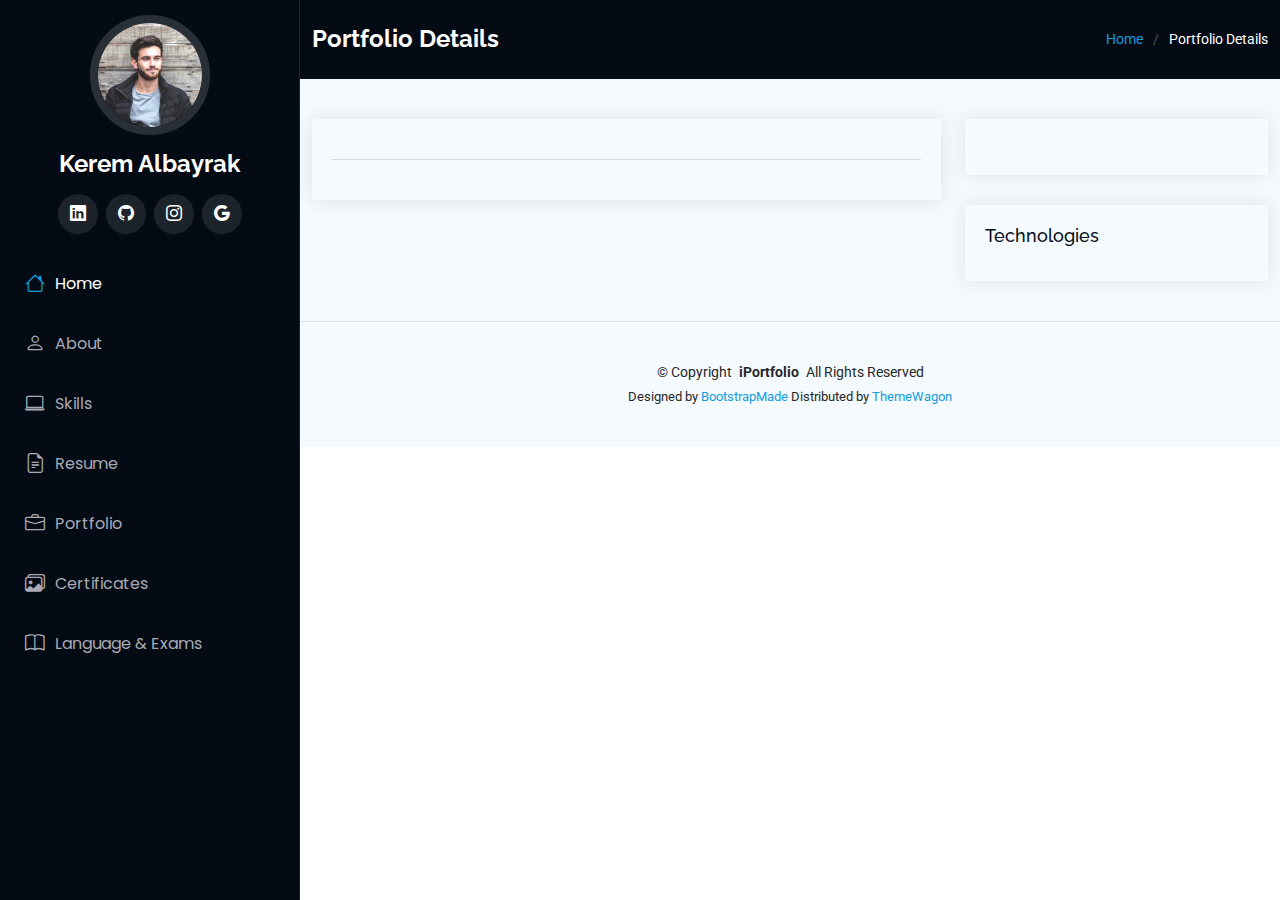
==== commit 681e6303: "Update portfolio data and navigation; remove outdated entries, add new sections for Skills, Certific" ====
--- a/portfolio-details.html
+++ b/portfolio-details.html
@@ -53,7 +53,7 @@
       </a>
 
       <div class="social-links text-center">
-        <a href="https://www.linkedin.com/kerem-albayrak-me/" class="linkedin"><i class="bi bi-linkedin"></i></a>
+        <a href="https://www.linkedin.com/in/kerem-albayrak-me/" class="linkedin"><i class="bi bi-linkedin"></i></a>
         <a href="https://www.github.com/kerem-alba" class="github"><i class="bi bi-github"></i></a>
         <a href="https://www.instagram.com/keremasdfghjk/" class="instagram"><i class="bi bi-instagram"></i></a>
         <a href="mailto:c.kerem.albayrak@gmail.com" class="gmail"><i class="bi bi-google"></i></a>
@@ -68,35 +68,19 @@
             <a href="index.html#about"><i class="bi bi-person navicon"></i> About</a>
           </li>
           <li>
+            <a href="index.html#skills"><i class="bi bi-laptop navicon"></i> Skills</a>
+          </li>
+          <li>
             <a href="index.html#resume"><i class="bi bi-file-earmark-text navicon"></i> Resume</a>
           </li>
           <li>
-            <a href="index.html#portfolio"><i class="bi bi-images navicon"></i> Portfolio</a>
+            <a href="index.html#portfolio"><i class="bi bi-briefcase navicon"></i> Portfolio</a>
           </li>
           <li>
-            <a href="index.html#services"><i class="bi bi-hdd-stack navicon"></i> Services</a>
-          </li>
-          <li class="dropdown">
-            <a href="#"><i class="bi bi-menu-button navicon"></i> <span>Dropdown</span> <i class="bi bi-chevron-down toggle-dropdown"></i></a>
-            <ul>
-              <li><a href="#">Dropdown 1</a></li>
-              <li class="dropdown">
-                <a href="#"><span>Deep Dropdown</span> <i class="bi bi-chevron-down toggle-dropdown"></i></a>
-                <ul>
-                  <li><a href="#">Deep Dropdown 1</a></li>
-                  <li><a href="#">Deep Dropdown 2</a></li>
-                  <li><a href="#">Deep Dropdown 3</a></li>
-                  <li><a href="#">Deep Dropdown 4</a></li>
-                  <li><a href="#">Deep Dropdown 5</a></li>
-                </ul>
-              </li>
-              <li><a href="#">Dropdown 2</a></li>
-              <li><a href="#">Dropdown 3</a></li>
-              <li><a href="#">Dropdown 4</a></li>
-            </ul>
+            <a href="index.html#testimonials"><i class="bi bi-images navicon"></i> Certificates</a>
           </li>
           <li>
-            <a href="#contact"><i class="bi bi-envelope navicon"></i> Contact</a>
+            <a href="index.html#languages-exams"><i class="bi bi-book navicon"></i> Language & Exams</a>
           </li>
         </ul>
       </nav>
@@ -159,7 +143,7 @@
               </div>
               <div class="portfolio-technologies" data-aos="fade-up" data-aos-delay="400">
                 <h4>Technologies</h4>
-                <table id="project-technologies" style="width: 100%; border-collapse: collapse">
+                <table id="project-technologies">
                   <!-- Dinamik satırlar buraya eklenecek -->
                 </table>
               </div>
--- a/assets/css/main.css
+++ b/assets/css/main.css
@@ -480,12 +480,8 @@
 --------------------------------------------------------------*/
 .hero {
   width: 100%;
-  min-height: 60vh;
   position: relative;
-  padding: 50px 0;
   display: flex;
-  align-items: center;
-  justify-content: center;
 }
 
 .hero img {
@@ -512,13 +508,13 @@
 }
 
 .hero h2 {
-  margin: 0;
+  padding-left: 10px;
   font-size: 64px;
   font-weight: 700;
 }
 
 .hero p {
-  margin: 5px 0 0 0;
+  padding-left: 15px;
   font-size: 26px;
 }
 
@@ -554,6 +550,39 @@
   }
 }
 
+/* Hero Section Buttons */
+.hero-buttons {
+  margin-top: 200px;
+}
+
+.hero-buttons .btn {
+  margin: 0 15px;
+  padding: 15px 30px;
+  font-size: 16px;
+  text-decoration: none;
+  border-radius: 5px;
+}
+
+.hero-buttons .btn-primary {
+  background-color: #0056b3;
+  color: #fff;
+  border: none;
+}
+
+.hero-buttons .btn-primary:hover {
+  background: var(--accent-color);
+}
+
+.hero-buttons .btn-secondary {
+  background-color: #040b14;
+  color: #fff;
+  border: none;
+}
+
+.hero-buttons .btn-secondary:hover {
+  background-color: #09243d;
+}
+
 /*--------------------------------------------------------------
 # About Section
 --------------------------------------------------------------*/
@@ -656,6 +685,14 @@
 .skill-item p {
   margin-top: 5px;
   font-size: 14px;
+  white-space: nowrap;
+  font-weight: 400;
+  line-height: 1.5;
+  color: #666;
+  text-align: center;
+  background-color: #f9f9f9;
+  border-radius: 5px;
+  box-shadow: 0 2px 4px rgba(0, 0, 0, 0.1);
 }
 
 @media screen and (min-width: 992px) {
@@ -725,6 +762,15 @@
 .resume .resume-item p {
   font-size: 15px;
   font-weight: 400;
+}
+
+.resume .thesis-title {
+  color: #0056b3;
+  font-weight: 500;
+}
+
+.resume .thesis-title:hover {
+  color: var(--accent-color);
 }
 
 .resume .resume-item ul {
@@ -1032,107 +1078,6 @@
 }
 
 /*--------------------------------------------------------------
-# Contact Section
---------------------------------------------------------------*/
-.contact .info-wrap {
-  background-color: var(--surface-color);
-  box-shadow: 0px 0px 20px rgba(0, 0, 0, 0.1);
-  padding: 30px;
-}
-
-@media (max-width: 575px) {
-  .contact .info-wrap {
-    padding: 20px;
-  }
-}
-
-.contact .info-item {
-  margin-bottom: 40px;
-}
-
-.contact .info-item i {
-  font-size: 20px;
-  color: var(--accent-color);
-  background: color-mix(in srgb, var(--accent-color), transparent 92%);
-  width: 44px;
-  height: 44px;
-  display: flex;
-  justify-content: center;
-  align-items: center;
-  border-radius: 50px;
-  transition: all 0.3s ease-in-out;
-  margin-right: 15px;
-}
-
-.contact .info-item h3 {
-  padding: 0;
-  font-size: 18px;
-  font-weight: 700;
-  margin-bottom: 5px;
-}
-
-.contact .info-item p {
-  padding: 0;
-  margin-bottom: 0;
-  font-size: 14px;
-}
-
-.contact .info-item:hover i {
-  background: var(--accent-color);
-  color: var(--contrast-color);
-}
-
-.contact .php-email-form {
-  background-color: var(--surface-color);
-  height: 100%;
-  padding: 30px;
-  box-shadow: 0px 0px 20px rgba(0, 0, 0, 0.1);
-}
-
-@media (max-width: 575px) {
-  .contact .php-email-form {
-    padding: 20px;
-  }
-}
-
-.contact .php-email-form input[type="text"],
-.contact .php-email-form input[type="email"],
-.contact .php-email-form textarea {
-  font-size: 14px;
-  padding: 10px 15px;
-  box-shadow: none;
-  border-radius: 0;
-  color: var(--default-color);
-  background-color: var(--surface-color);
-  border-color: color-mix(in srgb, var(--default-color), transparent 80%);
-}
-
-.contact .php-email-form input[type="text"]:focus,
-.contact .php-email-form input[type="email"]:focus,
-.contact .php-email-form textarea:focus {
-  border-color: var(--accent-color);
-}
-
-.contact .php-email-form input[type="text"]::placeholder,
-.contact .php-email-form input[type="email"]::placeholder,
-.contact .php-email-form textarea::placeholder {
-  color: color-mix(in srgb, var(--default-color), transparent 70%);
-}
-
-.contact .php-email-form button[type="submit"] {
-  color: var(--contrast-color);
-  background: var(--accent-color);
-  border: 0;
-  padding: 10px 30px;
-  transition: 0.4s;
-  border-radius: 50px;
-}
-
-.contact .php-email-form button[type="submit"]:hover {
-  background: color-mix(in srgb, var(--accent-color), transparent 25%);
-}
-
-/*--------------------------------------------------------------
 # Portfolio Details Section
 --------------------------------------------------------------*/
 .portfolio-details .portfolio-details-slider img {
@@ -1226,14 +1171,10 @@
 /*--------------------------------------------------------------
 # Starter Section Section
 --------------------------------------------------------------*/
-.starter-section {
-  /* Add your styles here */
-}
 
 .swiper-slide {
   display: flex;
   flex-direction: column;
-  align-items: flex-end;
 }
 
 .swiper-slide img {
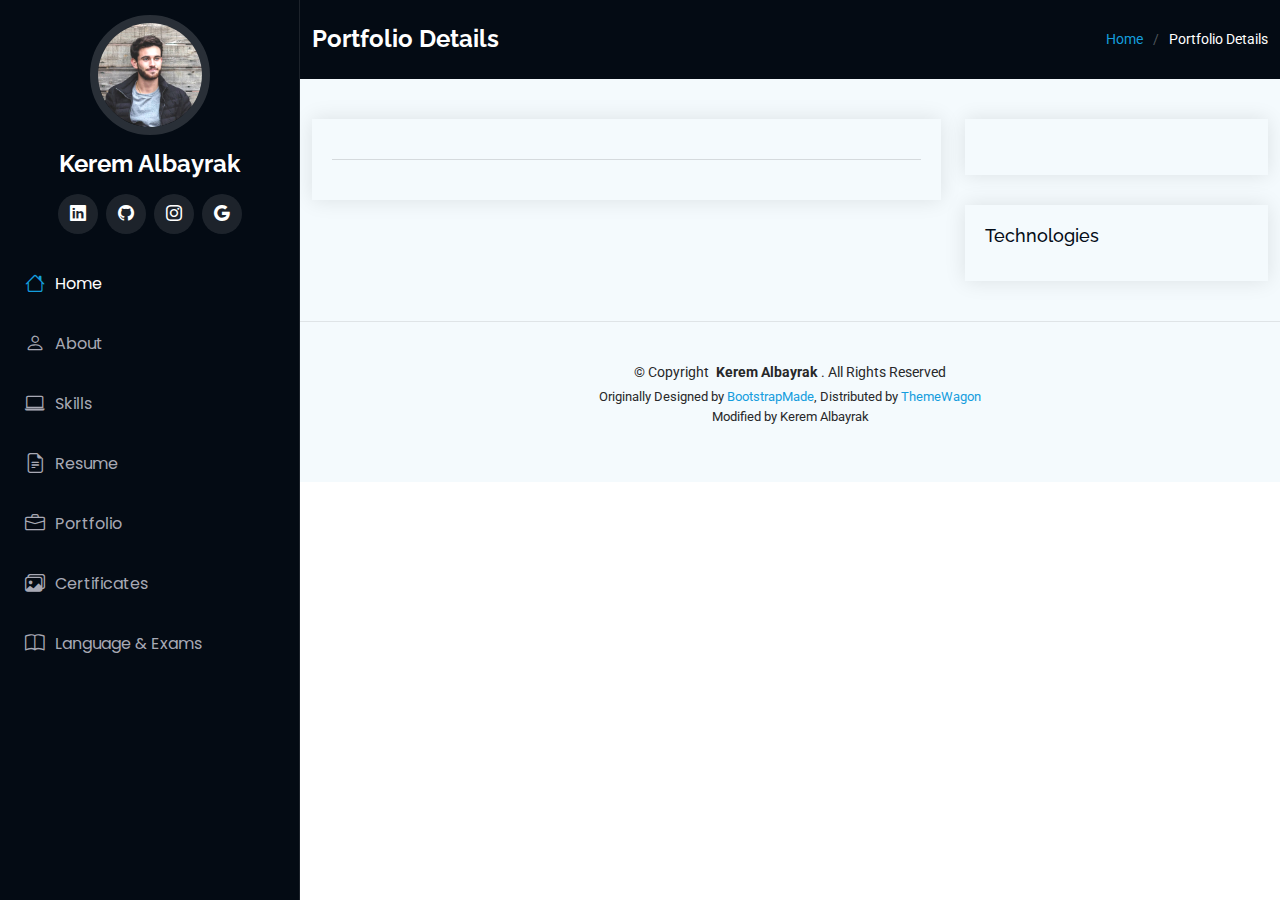
==== commit a4f4c30b: "Update portfolio layout and add new project details" ====
--- a/portfolio-details.html
+++ b/portfolio-details.html
@@ -3,7 +3,7 @@
   <head>
     <meta charset="utf-8" />
     <meta content="width=device-width, initial-scale=1.0" name="viewport" />
-    <title>Portfolio Details - iPortfolio Bootstrap Template</title>
+    <title>Portfolio Details - Kerem Albayrak</title>
     <meta content="" name="description" />
     <meta content="" name="keywords" />
 
@@ -157,14 +157,12 @@
     <footer id="footer" class="footer position-relative light-background">
       <div class="container">
         <div class="copyright text-center">
-          <p>© <span>Copyright</span> <strong class="px-1 sitename">iPortfolio</strong> <span>All Rights Reserved</span></p>
+          <p>© <span>Copyright</span> <strong class="px-1 sitename">Kerem Albayrak</strong>. All Rights Reserved</p>
         </div>
         <div class="credits">
-          <!-- All the links in the footer should remain intact. -->
-          <!-- You can delete the links only if you've purchased the pro version. -->
-          <!-- Licensing information: https://bootstrapmade.com/license/ -->
-          <!-- Purchase the pro version with working PHP/AJAX contact form: [buy-url] -->
-          Designed by <a href="https://bootstrapmade.com/">BootstrapMade</a> Distributed by <a href="https://themewagon.com">ThemeWagon</a>
+          Originally Designed by <a href="https://bootstrapmade.com/">BootstrapMade</a>, Distributed by
+          <a href="https://themewagon.com">ThemeWagon</a>
+          <p>Modified by Kerem Albayrak</p>
         </div>
       </div>
     </footer>
--- a/assets/css/main.css
+++ b/assets/css/main.css
@@ -638,7 +638,7 @@
 
 .skills-wrapper {
   display: flex;
-  gap: 20px;
+  gap: 50px;
   flex-wrap: wrap;
 }
 
@@ -660,7 +660,7 @@
 
 .skills-icons {
   display: flex;
-  gap: 15px;
+  gap: 10px;
   overflow-x: auto;
   padding-bottom: 10px;
   scroll-behavior: smooth;
@@ -697,11 +697,11 @@
 
 @media screen and (min-width: 992px) {
   .skills-column:first-child {
-    flex: 6;
+    flex: 4;
   }
 
   .skills-column:last-child {
-    flex: 5;
+    flex: 3;
   }
 }
 
